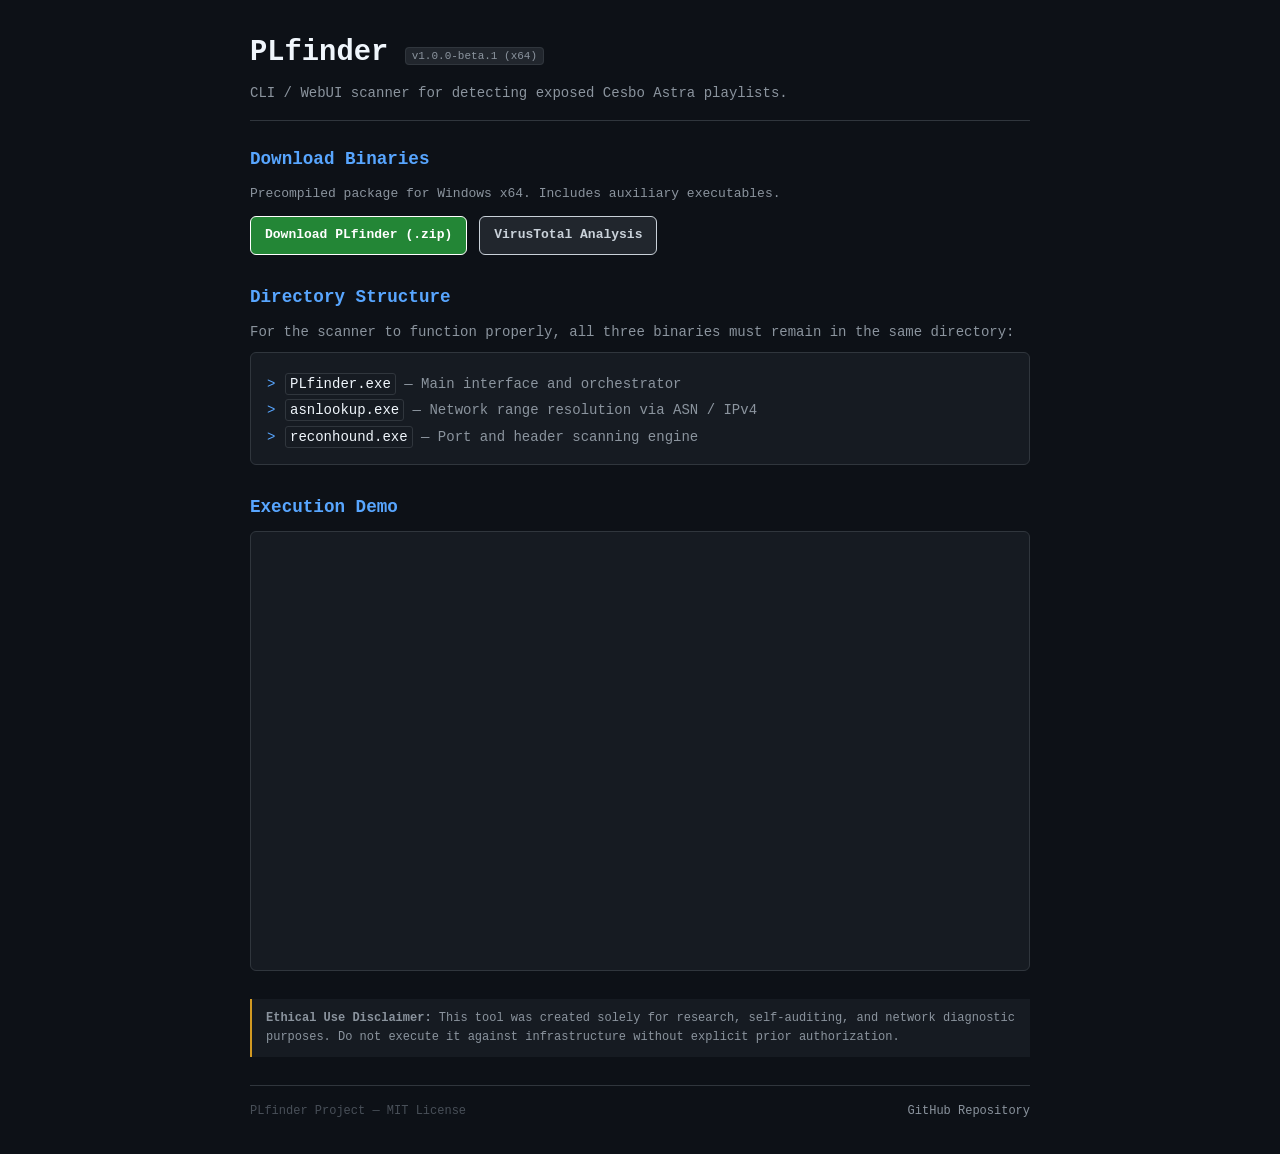
==== index.html @ b29893c7 "add page" ====
<!DOCTYPE html>
<html lang="en">
<head>
    <meta charset="UTF-8">
    <meta name="viewport" content="width=device-width, initial-scale=1.0">
    <title>PLfinder - Playlist Scanner</title>
    <style>
        * {
            box-sizing: border-box;
            margin: 0;
            padding: 0;
        }

        body {
            background-color: #0d1117;
            color: #c9d1d9;
            font-family: ui-monospace, SFMono-Regular, SF Mono, Menlo, Consolas, Liberation Mono, monospace;
            font-size: 14px;
            line-height: 1.6;
            padding: 30px 15px;
        }

        .container {
            max-width: 780px;
            margin: 0 auto;
        }

        header {
            border-bottom: 1px solid #30363d;
            padding-bottom: 16px;
            margin-bottom: 24px;
        }

        h1 {
            color: #f0f6fc;
            font-size: 1.8rem;
            font-weight: 700;
            display: inline-block;
        }

        .tag {
            font-size: 11px;
            background: #21262d;
            border: 1px solid #30363d;
            color: #8b949e;
            padding: 2px 6px;
            border-radius: 4px;
            margin-left: 8px;
            vertical-align: middle;
        }

        p.desc {
            color: #8b949e;
            margin-top: 6px;
        }

        section {
            margin-bottom: 28px;
        }

        h2 {
            color: #58a6ff;
            font-size: 1.1rem;
            margin-bottom: 10px;
            font-weight: 600;
        }

        .actions {
            display: flex;
            gap: 12px;
            flex-wrap: wrap;
            margin-top: 12px;
        }

        a.btn {
            display: inline-block;
            padding: 8px 14px;
            font-family: inherit;
            font-size: 13px;
            font-weight: 600;
            text-decoration: none;
            border-radius: 6px;
            border: 1px solid;
            cursor: pointer;
        }

        .btn-dl {
            background-color: #238636;
            border-color: rgba(240,246,252,0.1);
            color: #ffffff;
        }

        .btn-dl:hover {
            background-color: #2ea043;
        }

        .btn-vt {
            background-color: #21262d;
            border-color: #30363d;
            color: #c9d1d9;
        }

        .btn-vt:hover {
            background-color: #30363d;
            border-color: #8b949e;
        }

        .code-block {
            background-color: #161b22;
            border: 1px solid #30363d;
            border-radius: 6px;
            padding: 12px 16px;
            color: #e6edf3;
            overflow-x: auto;
        }

        ul {
            list-style: none;
            margin-top: 8px;
        }

        ul li {
            position: relative;
            padding-left: 18px;
            margin-bottom: 4px;
            color: #8b949e;
        }

        ul li::before {
            content: ">";
            position: absolute;
            left: 0;
            color: #58a6ff;
        }

        ul li code {
            color: #f0f6fc;
            background: #161b22;
            padding: 2px 4px;
            border-radius: 3px;
            border: 1px solid #30363d;
        }

        .video-box {
            border: 1px solid #30363d;
            border-radius: 6px;
            overflow: hidden;
            background: #161b22;
            margin-top: 10px;
        }

        .video-wrapper {
            position: relative;
            padding-bottom: 56.25%;
            height: 0;
        }

        .video-wrapper iframe {
            position: absolute;
            top: 0;
            left: 0;
            width: 100%;
            height: 100%;
            border: 0;
        }

        .disclaimer {
            border-left: 2px solid #d29922;
            background: #161b22;
            padding: 10px 14px;
            font-size: 12px;
            color: #8b949e;
        }

        footer {
            border-top: 1px solid #30363d;
            padding-top: 16px;
            color: #484f58;
            font-size: 12px;
            display: flex;
            justify-content: space-between;
        }

        footer a {
            color: #8b949e;
            text-decoration: none;
        }

        footer a:hover {
            color: #58a6ff;
        }
    </style>
</head>
<body>

    <div class="container">
        <header>
            <h1>PLfinder</h1>
            <span class="tag">v1.0.0-beta.1 (x64)</span>
            <p class="desc">CLI / WebUI scanner for detecting exposed Cesbo Astra playlists.</p>
        </header>

        <section>
            <h2>Download Binaries</h2>
            <p style="color: #8b949e; font-size: 13px;">Precompiled package for Windows x64. Includes auxiliary executables.</p>
            <div class="actions">
                <a href="https://github.com/dekoda-uc/PLFinder/releases/download/v1.0.0-beta.1/PLfinder-v1.0.0-x64.zip" class="btn btn-dl">
                    Download PLfinder (.zip)
                </a>
                <a href="https://www.virustotal.com/gui/file/d183e8c99547785d015dbb774f162f2042243b5af3e2c2fe3fcaefe8ec87b041" target="_blank" rel="noopener noreferrer" class="btn btn-vt">
                    VirusTotal Analysis
                </a>
            </div>
        </section>

        <section>
            <h2>Directory Structure</h2>
            <p style="color: #8b949e; margin-bottom: 8px;">For the scanner to function properly, all three binaries must remain in the same directory:</p>
            <div class="code-block">
                <ul>
                    <li><code>PLfinder.exe</code> — Main interface and orchestrator</li>
                    <li><code>asnlookup.exe</code> — Network range resolution via ASN / IPv4</li>
                    <li><code>reconhound.exe</code> — Port and header scanning engine</li>
                </ul>
            </div>
        </section>

        <section>
            <h2>Execution Demo</h2>
            <div class="video-box">
                <div class="video-wrapper">
                    <iframe src="https://www.youtube.com/embed/" allowfullscreen></iframe>
                </div>
            </div>
        </section>

        <section>
            <div class="disclaimer">
                <strong>Ethical Use Disclaimer:</strong> This tool was created solely for research, self-auditing, and network diagnostic purposes. Do not execute it against infrastructure without explicit prior authorization.
            </div>
        </section>

        <footer>
            <span>PLfinder Project — MIT License</span>
            <span><a href="https://github.com/dekoda-uc/PLFinder" target="_blank">GitHub Repository</a></span>
        </footer>
    </div>

</body>
</html>
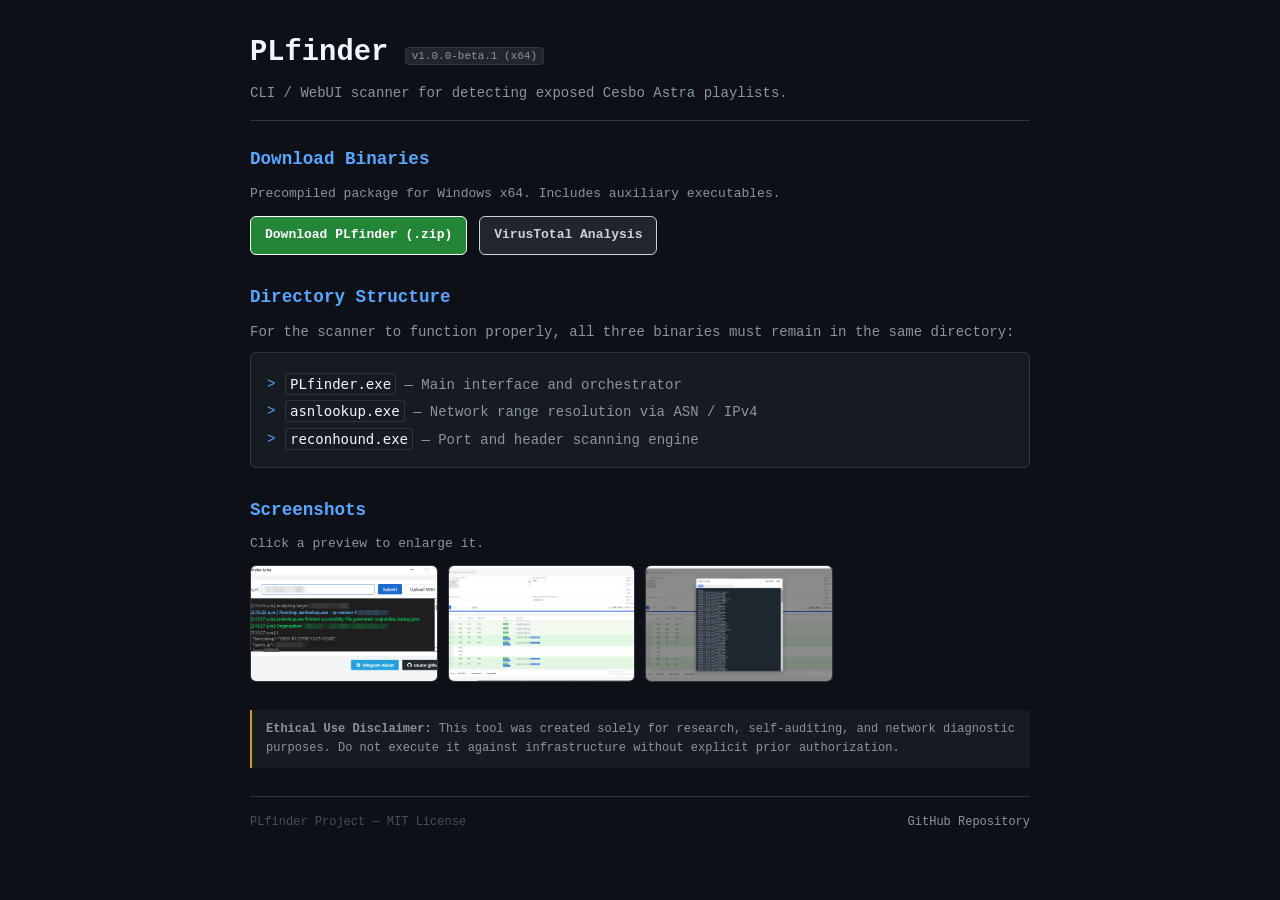
==== commit 4ca0dce0: "add preview" ====
--- a/index.html
+++ b/index.html
@@ -141,27 +141,111 @@
             border: 1px solid #30363d;
         }
 
-        .video-box {
+        /* ---------- Galería de previews ---------- */
+        .gallery {
+            display: grid;
+            grid-template-columns: repeat(auto-fill, minmax(160px, 1fr));
+            gap: 10px;
+            margin-top: 10px;
+        }
+
+        .thumb {
+            display: block;
+            padding: 0;
             border: 1px solid #30363d;
             border-radius: 6px;
+            background: #161b22;
             overflow: hidden;
-            background: #161b22;
-            margin-top: 10px;
-        }
-
-        .video-wrapper {
-            position: relative;
-            padding-bottom: 56.25%;
-            height: 0;
-        }
-
-        .video-wrapper iframe {
-            position: absolute;
-            top: 0;
-            left: 0;
+            cursor: zoom-in;
+            aspect-ratio: 16 / 10;
+            transition: border-color .15s, transform .15s;
+        }
+
+        .thumb:hover {
+            border-color: #58a6ff;
+            transform: translateY(-2px);
+        }
+
+        .thumb:focus-visible {
+            outline: 2px solid #58a6ff;
+            outline-offset: 2px;
+        }
+
+        .thumb img {
+            display: block;
             width: 100%;
             height: 100%;
-            border: 0;
+            object-fit: cover;
+        }
+
+        /* ---------- Visor ampliado (lightbox) ---------- */
+        .lightbox {
+            position: fixed;
+            inset: 0;
+            z-index: 1000;
+            display: none;
+            align-items: center;
+            justify-content: center;
+            flex-direction: column;
+            gap: 12px;
+            background: rgba(1, 4, 9, 0.92);
+            padding: 56px 64px 24px;
+        }
+
+        .lightbox.open {
+            display: flex;
+        }
+
+        .lightbox img {
+            max-width: 100%;
+            max-height: calc(100vh - 140px);
+            border: 1px solid #30363d;
+            border-radius: 6px;
+            background: #161b22;
+            object-fit: contain;
+        }
+
+        .lb-caption {
+            color: #8b949e;
+            font-size: 12px;
+            text-align: center;
+        }
+
+        .lb-btn {
+            position: absolute;
+            display: flex;
+            align-items: center;
+            justify-content: center;
+            width: 40px;
+            height: 40px;
+            border-radius: 6px;
+            border: 1px solid #30363d;
+            background: #21262d;
+            color: #f0f6fc;
+            font-family: inherit;
+            font-size: 20px;
+            cursor: pointer;
+        }
+
+        .lb-btn:hover {
+            background: #30363d;
+            border-color: #8b949e;
+        }
+
+        .lb-btn:focus-visible {
+            outline: 2px solid #58a6ff;
+            outline-offset: 2px;
+        }
+
+        .lb-close { top: 14px; right: 14px; }
+        .lb-prev  { left: 12px; top: 50%; transform: translateY(-50%); }
+        .lb-next  { right: 12px; top: 50%; transform: translateY(-50%); }
+
+        @media (max-width: 600px) {
+            .lightbox { padding: 56px 12px 72px; }
+            .lb-prev, .lb-next { top: auto; bottom: 16px; transform: none; }
+            .lb-prev { left: calc(50% - 50px); }
+            .lb-next { right: calc(50% - 50px); }
         }
 
         .disclaimer {
@@ -226,11 +310,19 @@
         </section>
 
         <section>
-            <h2>Execution Demo</h2>
-            <div class="video-box">
-                <div class="video-wrapper">
-                    <iframe src="https://www.youtube.com/embed/" allowfullscreen></iframe>
-                </div>
+            <h2>Screenshots</h2>
+            <p style="color: #8b949e; font-size: 13px;">Click a preview to enlarge it.</p>
+
+            <div class="gallery" id="gallery">
+                <button class="thumb" type="button" data-full="preview/screen1.png" data-caption="PLfinder.exe">
+                    <img src="preview/screen1.png" alt="PLfinder.exe" loading="lazy">
+                </button>
+                <button class="thumb" type="button" data-full="preview/screen2.png" data-caption="reconhound.exe">
+                    <img src="preview/screen2.png" alt="reconhound.exe" loading="lazy">
+                </button>
+                <button class="thumb" type="button" data-full="preview/screen3.png" data-caption="View resource">
+                    <img src="preview/screen3.png" alt="View resource" loading="lazy">
+                </button>
             </div>
         </section>
 
@@ -246,5 +338,94 @@
         </footer>
     </div>
 
+    <!-- Visor ampliado -->
+    <div class="lightbox" id="lightbox" role="dialog" aria-modal="true" aria-label="Image viewer">
+        <button class="lb-btn lb-close" type="button" id="lbClose" aria-label="Close">&times;</button>
+        <button class="lb-btn lb-prev" type="button" id="lbPrev" aria-label="Previous image">&#8249;</button>
+        <img id="lbImg" src="" alt="">
+        <div class="lb-caption" id="lbCaption"></div>
+        <button class="lb-btn lb-next" type="button" id="lbNext" aria-label="Next image">&#8250;</button>
+    </div>
+
+    <script>
+        (function () {
+            var thumbs = Array.prototype.slice.call(document.querySelectorAll('#gallery .thumb'));
+            var box = document.getElementById('lightbox');
+            var img = document.getElementById('lbImg');
+            var cap = document.getElementById('lbCaption');
+            var current = 0;
+            var lastFocus = null;
+
+            // Placeholder si la imagen aún no existe
+            function placeholder(label) {
+                var svg = '<svg xmlns="http://www.w3.org/2000/svg" width="1280" height="800" viewBox="0 0 1280 800">' +
+                    '<rect width="1280" height="800" fill="#161b22"/>' +
+                    '<rect x="1" y="1" width="1278" height="798" fill="none" stroke="#30363d" stroke-width="2"/>' +
+                    '<text x="640" y="400" fill="#8b949e" font-family="monospace" font-size="36" text-anchor="middle">' +
+                    label + '</text></svg>';
+                return 'data:image/svg+xml;charset=utf-8,' + encodeURIComponent(svg);
+            }
+
+            thumbs.forEach(function (t, i) {
+                var im = t.querySelector('img');
+                im.addEventListener('error', function () {
+                    im.onerror = null;
+                    t.dataset.full = placeholder('Preview ' + (i + 1));
+                    im.src = t.dataset.full;
+                });
+                t.addEventListener('click', function () { open(i); });
+            });
+
+            function show(i) {
+                current = (i + thumbs.length) % thumbs.length;
+                var t = thumbs[current];
+                img.src = t.dataset.full;
+                img.alt = t.dataset.caption || '';
+                cap.textContent = (current + 1) + ' / ' + thumbs.length +
+                    (t.dataset.caption ? ' — ' + t.dataset.caption : '');
+            }
+
+            function open(i) {
+                lastFocus = document.activeElement;
+                show(i);
+                box.classList.add('open');
+                document.body.style.overflow = 'hidden';
+                document.getElementById('lbClose').focus();
+            }
+
+            function close() {
+                box.classList.remove('open');
+                document.body.style.overflow = '';
+                if (lastFocus) lastFocus.focus();
+            }
+
+            document.getElementById('lbClose').addEventListener('click', close);
+            document.getElementById('lbPrev').addEventListener('click', function () { show(current - 1); });
+            document.getElementById('lbNext').addEventListener('click', function () { show(current + 1); });
+
+            // Click en el fondo cierra
+            box.addEventListener('click', function (e) {
+                if (e.target === box) close();
+            });
+
+            document.addEventListener('keydown', function (e) {
+                if (!box.classList.contains('open')) return;
+                if (e.key === 'Escape') close();
+                else if (e.key === 'ArrowLeft') show(current - 1);
+                else if (e.key === 'ArrowRight') show(current + 1);
+            });
+
+            // Deslizar en móvil
+            var startX = null;
+            box.addEventListener('touchstart', function (e) { startX = e.touches[0].clientX; }, { passive: true });
+            box.addEventListener('touchend', function (e) {
+                if (startX === null) return;
+                var dx = e.changedTouches[0].clientX - startX;
+                if (Math.abs(dx) > 50) show(current + (dx < 0 ? 1 : -1));
+                startX = null;
+            });
+        })();
+    </script>
+
 </body>
 </html>
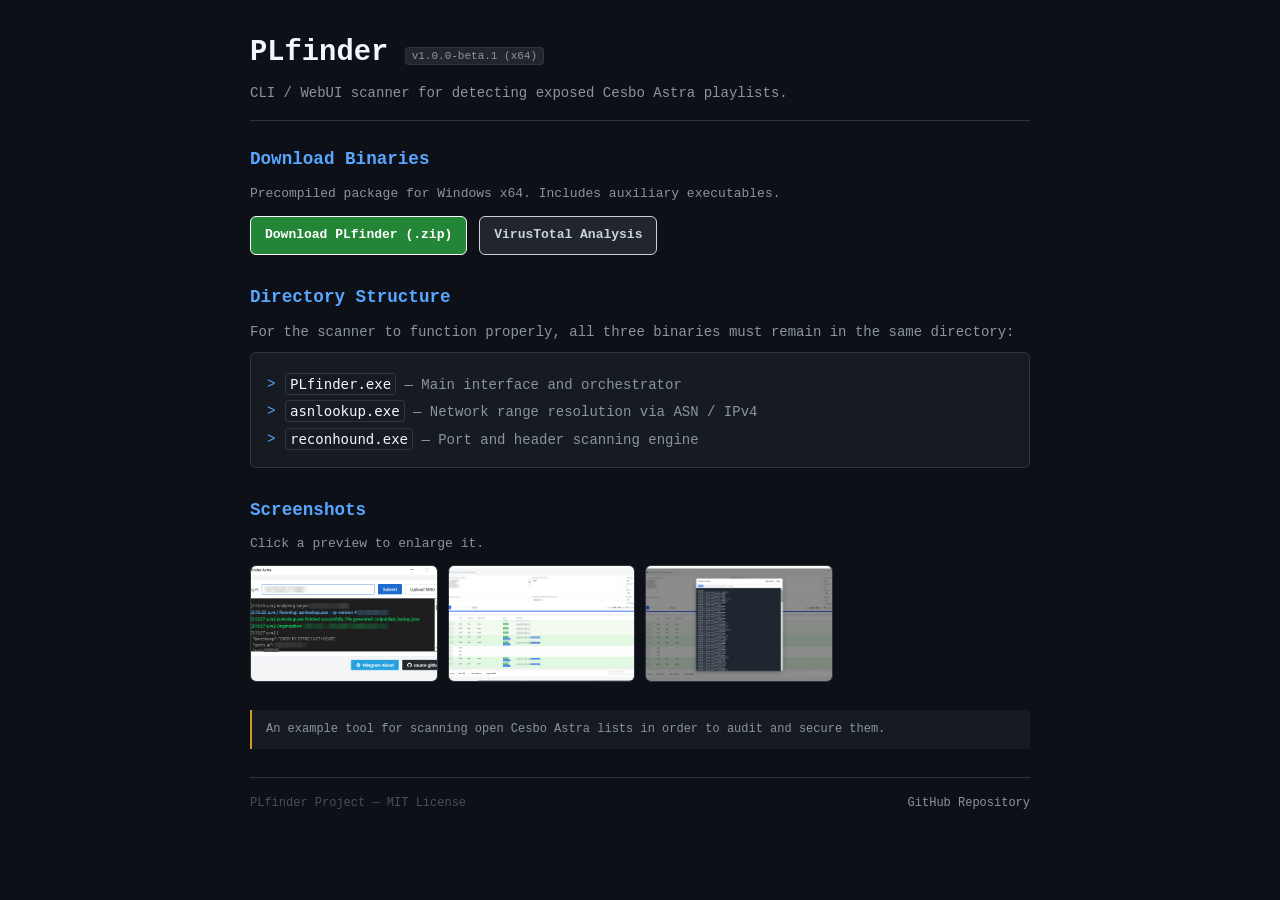
==== commit 8e3698db: "update" ====
--- a/index.html
+++ b/index.html
@@ -328,7 +328,7 @@
 
         <section>
             <div class="disclaimer">
-                <strong>Ethical Use Disclaimer:</strong> This tool was created solely for research, self-auditing, and network diagnostic purposes. Do not execute it against infrastructure without explicit prior authorization.
+                An example tool for scanning open Cesbo Astra lists in order to audit and secure them.
             </div>
         </section>
 
